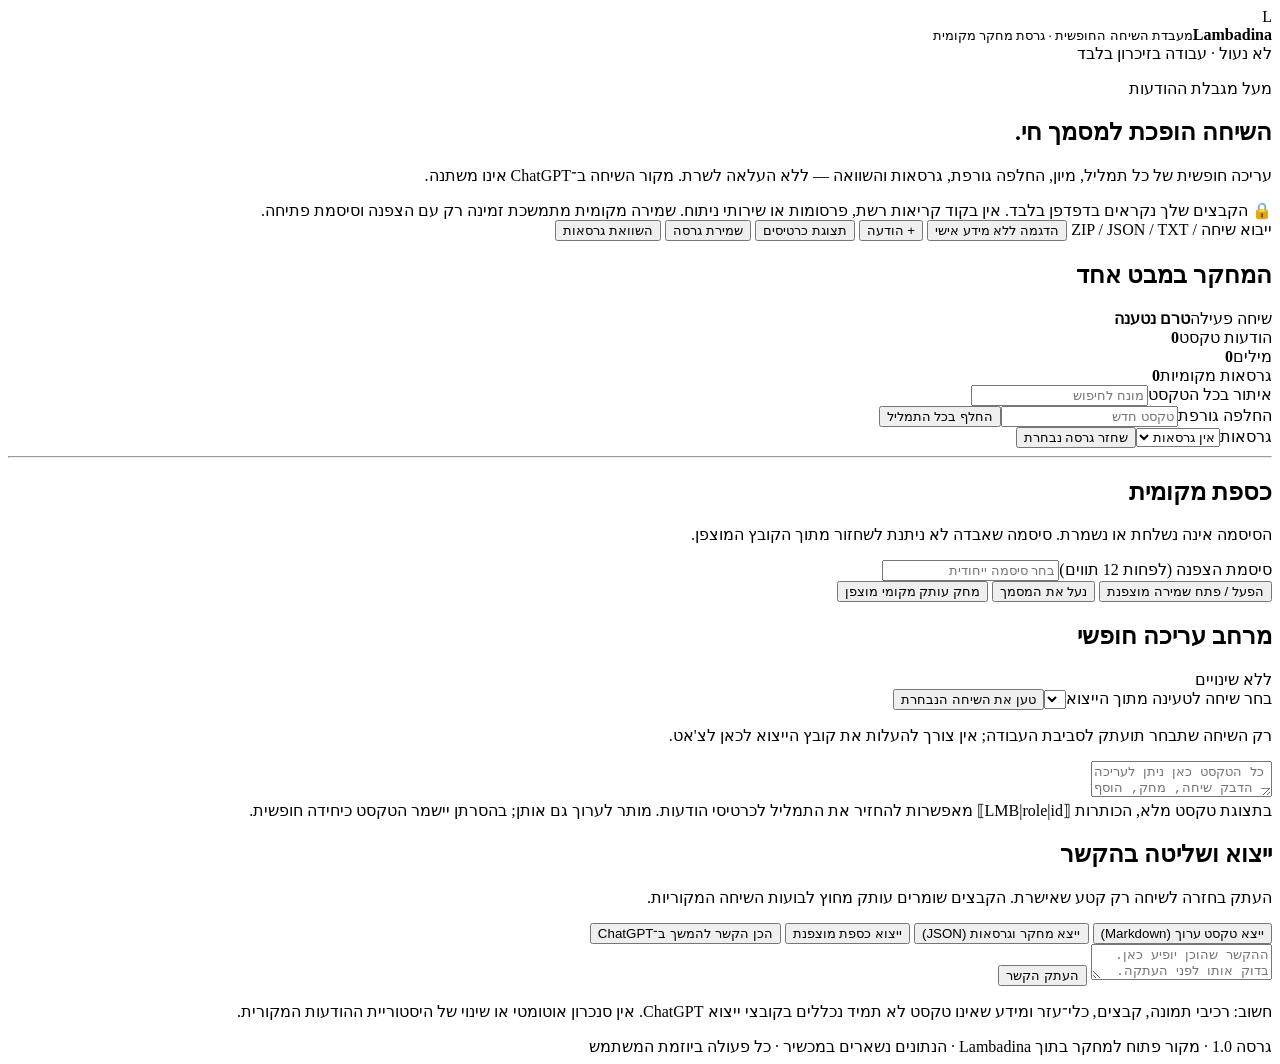
==== editor/index.html @ 6ce00387 "Publish code-only Lambadina offline editable transcript app; no conversations or keys" ====
<!doctype html>
<html lang="he" dir="rtl">
<head>
<meta charset="utf-8">
<meta name="viewport" content="width=device-width,initial-scale=1">
<meta name="referrer" content="no-referrer">
<meta http-equiv="Content-Security-Policy" content="default-src 'none'; script-src 'self'; style-src 'self'; img-src 'none'; font-src 'none'; object-src 'none'; connect-src 'none'; form-action 'none'; base-uri 'none'">
<title>Lambadina | מעבדת שיחה חופשית</title>
<link rel="stylesheet" href="style.css">
<script defer src="app.js"></script>
</head>
<body>
<header class="top">
 <div class="brand"><div class="mark">L</div><div><strong>Lambadina</strong><small>מעבדת השיחה החופשית · גרסת מחקר מקומית</small></div></div>
 <div class="status"><span id="lockIndicator">לא נעול · עבודה בזיכרון בלבד</span><span class="dot"></span></div>
</header>
<main>
<section class="intro">
 <p class="eyebrow">מעל מגבלת ההודעות</p>
 <h1>השיחה הופכת למסמך חי.</h1>
 <p>עריכה חופשית של כל תמליל, מיון, החלפה גורפת, גרסאות והשוואה — ללא העלאה לשרת. מקור השיחה ב־ChatGPT אינו משתנה.</p>
 <div class="privacy">🔒 הקבצים שלך נקראים בדפדפן בלבד. אין בקוד קריאות רשת, פרסומות או שירותי ניתוח. שמירה מקומית מתמשכת זמינה רק עם הצפנה וסיסמת פתיחה.</div>
</section>
<section class="toolbar" aria-label="פעולות ראשיות">
 <label class="btn primary" for="importFile">ייבוא שיחה / ZIP / JSON / TXT</label><input type="file" id="importFile" accept=".zip,.json,.txt,.md,.lmb" hidden>
 <button id="demo" class="btn">הדגמה ללא מידע אישי</button>
 <button id="add" class="btn">+ הודעה</button>
 <button id="view" class="btn">תצוגת כרטיסים</button>
 <button id="snapshot" class="btn">שמירת גרסה</button>
 <button id="compare" class="btn">השוואת גרסאות</button>
</section>
<section class="layout">
 <aside class="panel side">
   <h2>המחקר במבט אחד</h2>
   <div class="stat"><span>שיחה פעילה</span><strong id="titleLabel">טרם נטענה</strong></div>
   <div class="stat"><span>הודעות טקסט</span><strong id="msgCount">0</strong></div>
   <div class="stat"><span>מילים</span><strong id="wordCount">0</strong></div>
   <div class="stat"><span>גרסאות מקומיות</span><strong id="versionCount">0</strong></div>
   <div class="field"><label for="search">איתור בכל הטקסט</label><input id="search" placeholder="מונח לחיפוש"></div>
   <div class="field"><label for="replace">החלפה גורפת</label><input id="replace" placeholder="טקסט חדש"><button class="btn full" id="replaceAll">החלף בכל התמליל</button></div>
   <div class="field"><label for="snapshots">גרסאות</label><select id="snapshots"><option>אין גרסאות</option></select><button class="btn full" id="restore">שחזר גרסה נבחרת</button></div>
   <hr>
   <h2>כספת מקומית</h2>
   <p class="muted">הסיסמה אינה נשלחת או נשמרת. סיסמה שאבדה לא ניתנת לשחזור מתוך הקובץ המוצפן.</p>
   <div class="field"><label for="passphrase">סיסמת הצפנה (לפחות 12 תווים)</label><input id="passphrase" type="password" autocomplete="off" placeholder="בחר סיסמה ייחודית"></div>
   <button class="btn full" id="unlock">הפעל / פתח שמירה מוצפנת</button>
   <button class="btn full" id="lock">נעל את המסמך</button>
   <button class="btn full danger" id="clear">מחק עותק מקומי מוצפן</button>
 </aside>
 <section class="panel editor-panel">
  <div class="editor-header"><h2 id="editorTitle">מרחב עריכה חופשי</h2><span id="dirty" class="muted">ללא שינויים</span></div>
  <div id="conversationPicker" class="picker hidden"><label for="conversationSelect">בחר שיחה לטעינה מתוך הייצוא</label><select id="conversationSelect"></select><button class="btn primary" id="loadConversation">טען את השיחה הנבחרת</button><p class="muted">רק השיחה שתבחר תועתק לסביבת העבודה; אין צורך להעלות את קובץ הייצוא לכאן לצ'אט.</p></div>
  <div id="cards" class="cards hidden"></div>
  <textarea id="fullEditor" dir="auto" spellcheck="true" placeholder="כל הטקסט כאן ניתן לעריכה — הדבק שיחה, מחק, הוסף ושכתב. ניתן גם לייבא ייצוא מלא של ChatGPT."></textarea>
  <div class="help">בתצוגת טקסט מלא, הכותרות ⟦LMB|role|id⟧ מאפשרות להחזיר את התמליל לכרטיסי הודעות. מותר לערוך גם אותן; בהסרתן יישמר הטקסט כיחידה חופשית.</div>
 </section>
</section>
<section class="panel output">
 <div class="output-head"><div><h2>ייצוא ושליטה בהקשר</h2><p>העתק בחזרה לשיחה רק קטע שאישרת. הקבצים שומרים עותק מחוץ לבועות השיחה המקוריות.</p></div></div>
 <div class="toolbar">
   <button class="btn primary" id="exportMarkdown">ייצא טקסט ערוך (Markdown)</button>
   <button class="btn" id="exportJSON">ייצא מחקר וגרסאות (JSON)</button>
   <button class="btn" id="encryptedExport">ייצוא כספת מוצפנת</button>
   <button class="btn" id="context">הכן הקשר להמשך ב־ChatGPT</button>
 </div>
 <textarea id="contextBox" class="hidden" readonly placeholder="ההקשר שהוכן יופיע כאן. בדוק אותו לפני העתקה."></textarea>
 <button class="btn hidden" id="copyContext">העתק הקשר</button>
 <p class="muted">חשוב: רכיבי תמונה, קבצים, כלי־עזר ומידע שאינו טקסט לא תמיד נכללים בקובצי ייצוא ChatGPT. אין סנכרון אוטומטי או שינוי של היסטוריית ההודעות המקורית.</p>
</section>
<footer>גרסה 1.0 · מקור פתוח למחקר בתוך Lambadina · הנתונים נשארים במכשיר · כל פעולה ביוזמת המשתמש</footer>
</main>
<div id="notice" role="status" aria-live="polite" class="notice hidden"></div>
</body></html>
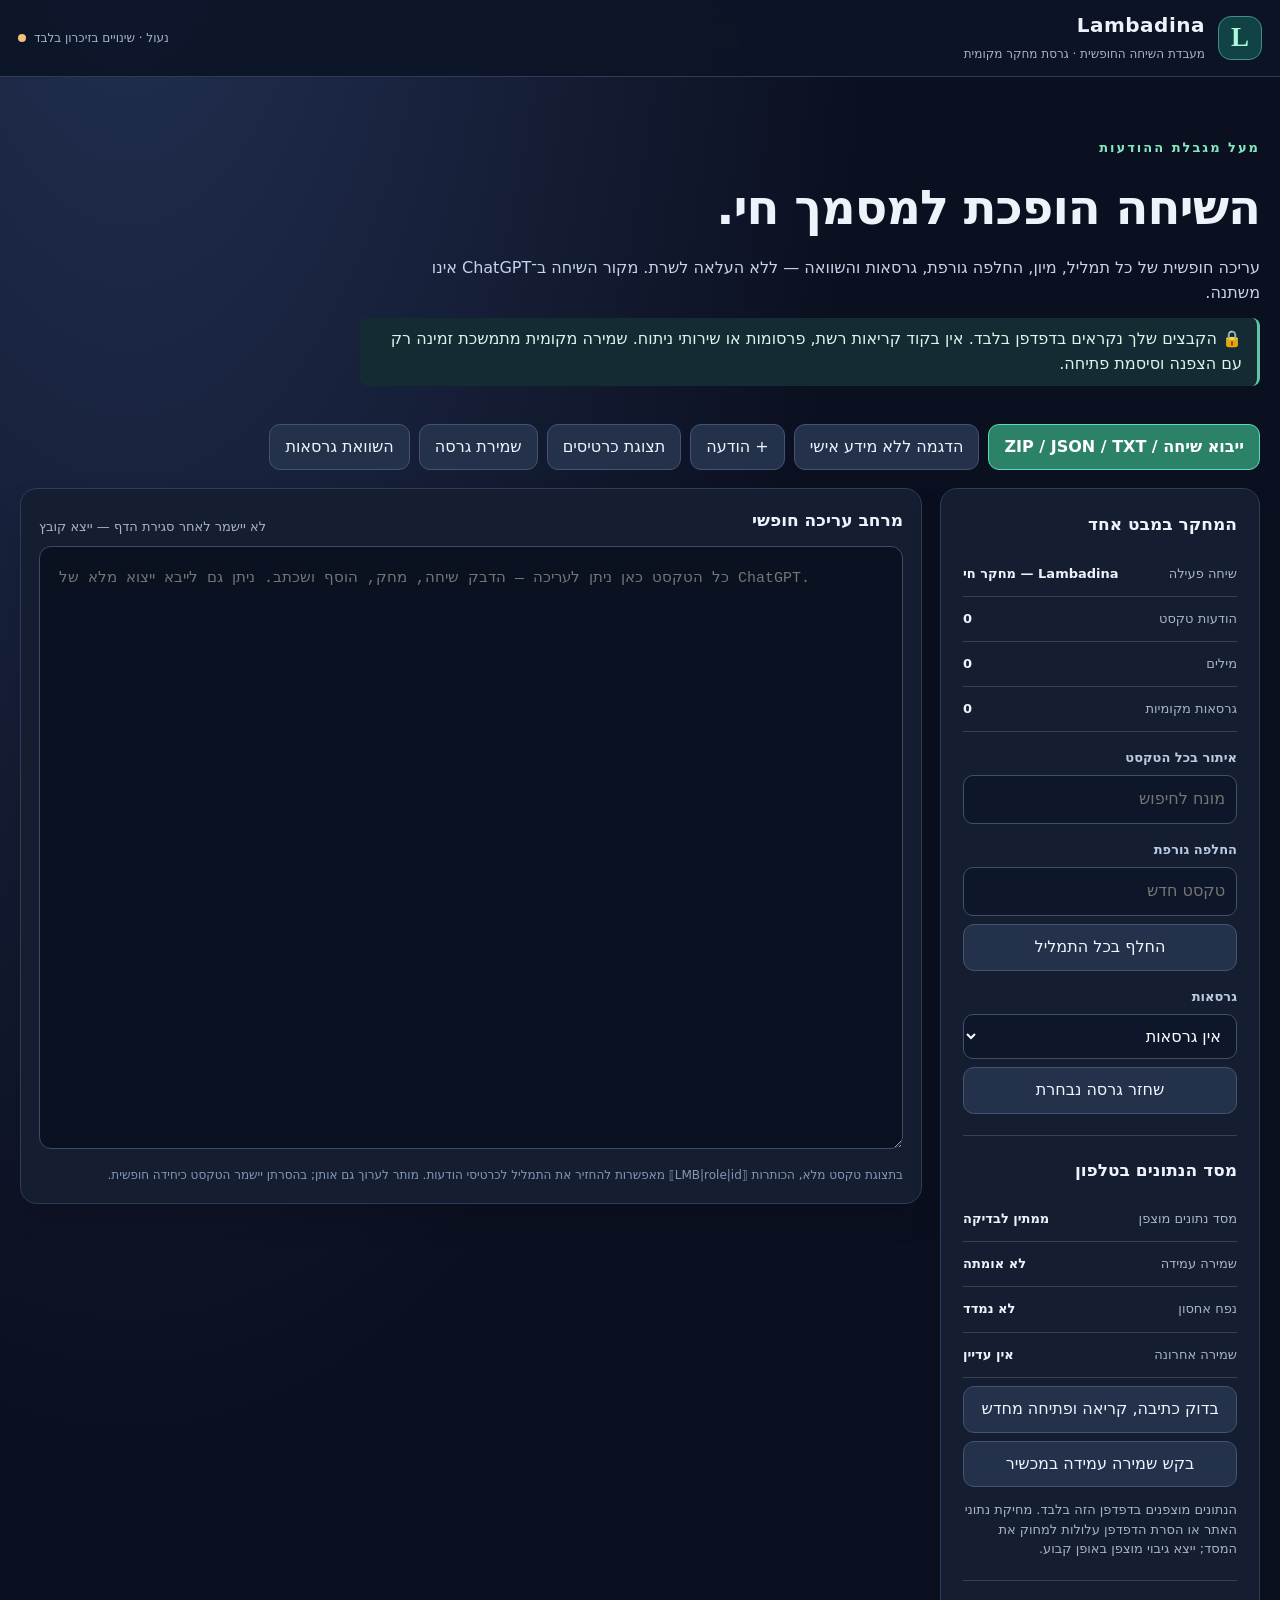
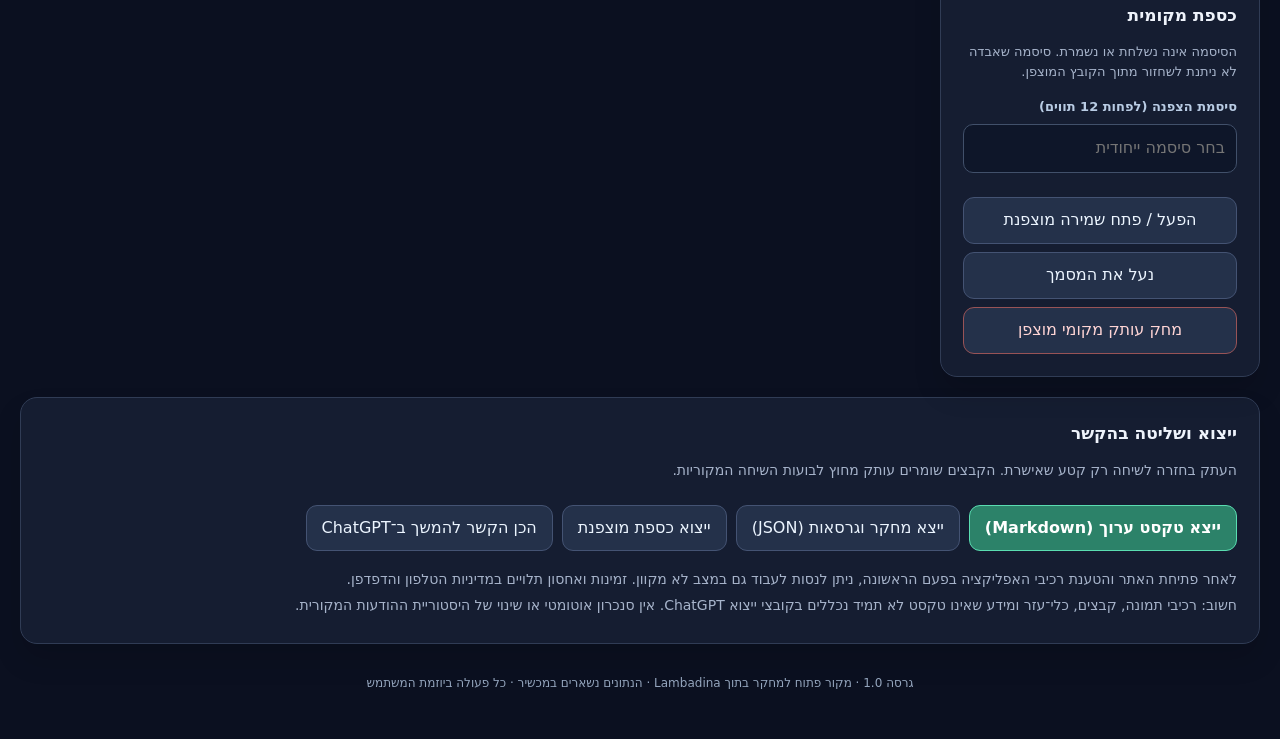
==== commit 2dd96c52: "Expose encrypted on-device database inspection, readback verification and persistent-storage control" ====
--- a/editor/index.html
+++ b/editor/index.html
@@ -4,8 +4,9 @@
 <meta charset="utf-8">
 <meta name="viewport" content="width=device-width,initial-scale=1">
 <meta name="referrer" content="no-referrer">
-<meta http-equiv="Content-Security-Policy" content="default-src 'none'; script-src 'self'; style-src 'self'; img-src 'none'; font-src 'none'; object-src 'none'; connect-src 'none'; form-action 'none'; base-uri 'none'">
+<meta http-equiv="Content-Security-Policy" content="default-src 'none'; script-src 'self'; worker-src 'self'; style-src 'self'; img-src 'none'; font-src 'none'; object-src 'none'; connect-src 'none'; form-action 'none'; base-uri 'none'">
 <title>Lambadina | מעבדת שיחה חופשית</title>
+<meta name="theme-color" content="#0b1020">
 <link rel="stylesheet" href="style.css">
 <script defer src="app.js"></script>
 </head>
@@ -40,6 +41,15 @@
    <div class="field"><label for="replace">החלפה גורפת</label><input id="replace" placeholder="טקסט חדש"><button class="btn full" id="replaceAll">החלף בכל התמליל</button></div>
    <div class="field"><label for="snapshots">גרסאות</label><select id="snapshots"><option>אין גרסאות</option></select><button class="btn full" id="restore">שחזר גרסה נבחרת</button></div>
    <hr>
+   <h2>מסד הנתונים בטלפון</h2>
+   <div class="stat"><span>מסד נתונים מוצפן</span><strong id="dbStatus">ממתין לבדיקה</strong></div>
+   <div class="stat"><span>שמירה עמידה</span><strong id="storageStatus">לא אומתה</strong></div>
+   <div class="stat"><span>נפח אחסון</span><strong id="storageUsage">לא נמדד</strong></div>
+   <div class="stat"><span>שמירה אחרונה</span><strong id="lastSave">אין עדיין</strong></div>
+   <button class="btn full" id="verifyDb">בדוק כתיבה, קריאה ופתיחה מחדש</button>
+   <button class="btn full" id="requestPersist">בקש שמירה עמידה במכשיר</button>
+   <p class="muted">הנתונים מוצפנים בדפדפן הזה בלבד. מחיקת נתוני האתר או הסרת הדפדפן עלולות למחוק את המסד; ייצא גיבוי מוצפן באופן קבוע.</p>
+   <hr>
    <h2>כספת מקומית</h2>
    <p class="muted">הסיסמה אינה נשלחת או נשמרת. סיסמה שאבדה לא ניתנת לשחזור מתוך הקובץ המוצפן.</p>
    <div class="field"><label for="passphrase">סיסמת הצפנה (לפחות 12 תווים)</label><input id="passphrase" type="password" autocomplete="off" placeholder="בחר סיסמה ייחודית"></div>
@@ -65,6 +75,7 @@
  </div>
  <textarea id="contextBox" class="hidden" readonly placeholder="ההקשר שהוכן יופיע כאן. בדוק אותו לפני העתקה."></textarea>
  <button class="btn hidden" id="copyContext">העתק הקשר</button>
+ <p class="muted">לאחר פתיחת האתר והטענת רכיבי האפליקציה בפעם הראשונה, ניתן לנסות לעבוד גם במצב לא מקוון. זמינות ואחסון תלויים במדיניות הטלפון והדפדפן.</p>
  <p class="muted">חשוב: רכיבי תמונה, קבצים, כלי־עזר ומידע שאינו טקסט לא תמיד נכללים בקובצי ייצוא ChatGPT. אין סנכרון אוטומטי או שינוי של היסטוריית ההודעות המקורית.</p>
 </section>
 <footer>גרסה 1.0 · מקור פתוח למחקר בתוך Lambadina · הנתונים נשארים במכשיר · כל פעולה ביוזמת המשתמש</footer>
--- a/editor/style.css
+++ b/editor/style.css
@@ -0,0 +1,13 @@
+:root{color-scheme:dark;--bg:#0b1020;--panel:#151d31;--text:#eef3fb;--muted:#a7b4cb;--border:#303c55;--accent:#84e9c1;--focus:#b8a4ff}
+*{box-sizing:border-box}html{scroll-behavior:smooth}body{margin:0;background:radial-gradient(ellipse at 10% -10%,#233154 0%,#0b1020 46%);color:var(--text);font:16px/1.55 system-ui,-apple-system,"Segoe UI",sans-serif;min-height:100vh}
+button,input,textarea,select{font:inherit}button{cursor:pointer}button:focus-visible,input:focus-visible,textarea:focus-visible,select:focus-visible{outline:2px solid var(--focus);outline-offset:3px}
+.top{min-height:76px;background:#0d1427e8;border-bottom:1px solid var(--border);display:flex;align-items:center;justify-content:space-between;gap:15px;padding:10px max(18px,calc((100vw - 1280px)/2));position:sticky;top:0;z-index:3;backdrop-filter:blur(12px)}
+.brand{display:flex;align-items:center;gap:13px}.mark{border-radius:13px;border:1px solid #408f88;color:#abf8db;background:#124344;font-family:Georgia,serif;font-weight:900;font-size:27px;display:grid;place-content:center;width:44px;height:44px}.brand strong{display:block;font-size:20px;letter-spacing:.5px}.brand small{color:var(--muted);font-size:12px}.status{color:var(--muted);font-size:12px;display:flex;align-items:center;gap:8px;text-align:left}.dot{width:8px;height:8px;border-radius:100%;background:#f4bf7d}
+main{max-width:1320px;margin:auto;padding:25px 20px 38px}.intro{padding:24px 0 20px}.intro h1{font-size:clamp(30px,4vw,48px);letter-spacing:-1px;margin:0 0 8px;font-weight:730}.intro>p{max-width:870px;margin:12px 0;color:#c6d3e9}.intro .eyebrow{font-size:13px;font-weight:700;color:var(--accent);letter-spacing:2px}.privacy{max-width:900px;border-right:3px solid #63c4a5;padding:9px 15px;background:#152b34;border-radius:8px;color:#d7f7eb}
+.toolbar{display:flex;gap:9px;flex-wrap:wrap;align-items:center;margin:18px 0}.btn{display:inline-flex;align-items:center;justify-content:center;min-height:40px;padding:10px 15px;border-radius:11px;background:#24314a;border:1px solid #445373;color:#ecf5ff;text-decoration:none;white-space:normal;text-align:center;transition:background .15s}.btn:hover{background:#30415d}.btn.primary{background:#2c8269;color:#fff;border-color:#5addb1;font-weight:700}.btn.primary:hover{background:#349a7b}.btn.danger{color:#ffd5d5;border-color:#985356}.btn.full{width:100%;margin-top:8px}
+.layout{display:grid;grid-template-columns:minmax(230px,320px) minmax(0,1fr);gap:18px;align-items:start}.panel{background:var(--panel);border:1px solid var(--border);border-radius:17px;box-shadow:0 16px 28px #0002;padding:22px;min-width:0}.panel h2{font-size:17px;margin:0 0 14px}.side{position:sticky;top:93px}.stat{display:flex;justify-content:space-between;align-items:center;border-bottom:1px solid #364057;padding:12px 0;gap:15px}.stat span{color:var(--muted);font-size:13px}.stat strong{font-size:13px;max-width:180px;overflow:hidden;text-overflow:ellipsis;white-space:nowrap;text-align:left}.field{margin:16px 0}.field label,.picker label{color:#b9cce4;font-size:13px;display:block;margin:0 0 7px;font-weight:600}.field input,.field select,.picker select{width:100%;background:#0e1629;border-radius:10px;border:1px solid #41506a;color:#fff;min-height:42px;padding:11px}.muted{color:var(--muted);font-size:13px;line-height:1.5}hr{border:0;border-top:1px solid #344159;margin:21px 0}.editor-panel{padding:18px}.editor-header,.output-head{display:flex;justify-content:space-between;gap:15px;align-items:center}.editor-header h2{margin:0 0 12px}
+#fullEditor{width:100%;height:67vh;min-height:400px;resize:vertical;padding:19px;background:#0a1120;border:1px solid #3a4c67;border-radius:12px;color:#eaf7ff;line-height:1.75;tab-size:2;font:15px/1.78 "Cascadia Code","Consolas",ui-monospace,monospace;direction:auto;unicode-bidi:plaintext}
+.help{color:#8398b5;font-size:12px;padding-top:10px}.cards{max-height:70vh;min-height:440px;overflow:auto;padding:4px 5px}.card{border:1px solid #42516c;margin:12px 0;background:#101d33;border-radius:12px;padding:14px}.card.user{border-right:3px solid #6ac5b1}.card.assistant{border-right:3px solid #e1b881}.cardhead{display:flex;align-items:center;justify-content:space-between;gap:8px;flex-wrap:wrap;margin-bottom:10px}.cardhead span{color:var(--muted);font-size:13px}.cardhead .actions{display:flex;gap:5px}.tiny{background:#1d2b42;border:1px solid #374b66;border-radius:8px;color:#dce5f4;padding:5px 9px}.card textarea{resize:vertical;width:100%;min-height:105px;border:1px solid #44516d;border-radius:8px;background:#0c1629;color:white;padding:11px;font:15px/1.65 system-ui;unicode-bidi:plaintext}
+.output{margin-top:20px}.output p{color:var(--muted);font-size:14px;margin:5px 0}#contextBox{width:100%;min-height:190px;color:#f7f7ff;background:#0a1120;border:1px solid var(--border);border-radius:10px;padding:15px;font:14px/1.6 monospace;direction:auto}.picker{background:#172941;border:1px solid #5b718e;border-radius:12px;padding:16px;margin:0 0 15px}.picker select{margin-bottom:12px}footer{padding:30px 0 8px;color:#94a5bd;text-align:center;font-size:12px}.notice{position:fixed;bottom:18px;left:18px;max-width:460px;background:#254f51;color:#fff;z-index:6;padding:13px 18px;border:1px solid #5fe4ce;border-radius:12px;box-shadow:0 8px 36px #0009}.notice.error{background:#6d2833;border-color:#fca5a5}.hidden{display:none!important}
+@media(max-width:840px){.layout{display:flex;flex-direction:column}.side{position:static;width:100%;display:grid;grid-template-columns:1fr 1fr;gap:0 15px}.side h2,.side hr,.side .muted{grid-column:1/-1}.side .field{margin:8px 0}.side>.btn{grid-column:1/-1}.editor-panel{width:100%}main{padding:15px}.top{padding:12px 18px}.brand small{max-width:180px;display:block}.intro{padding-top:10px}#fullEditor{min-height:48vh;height:54vh}}
+@media(max-width:520px){.side{display:block}.status{font-size:10px}.brand strong{font-size:18px}.brand small{font-size:10px}.toolbar .btn,.toolbar label.btn{flex:1 1 43%;min-height:48px;font-size:13px}.panel{padding:15px}.editor-panel{padding:11px}.editor-header{align-items:start}.intro h1{font-size:31px}.privacy{font-size:13px}#fullEditor{padding:12px;font-size:14px}}
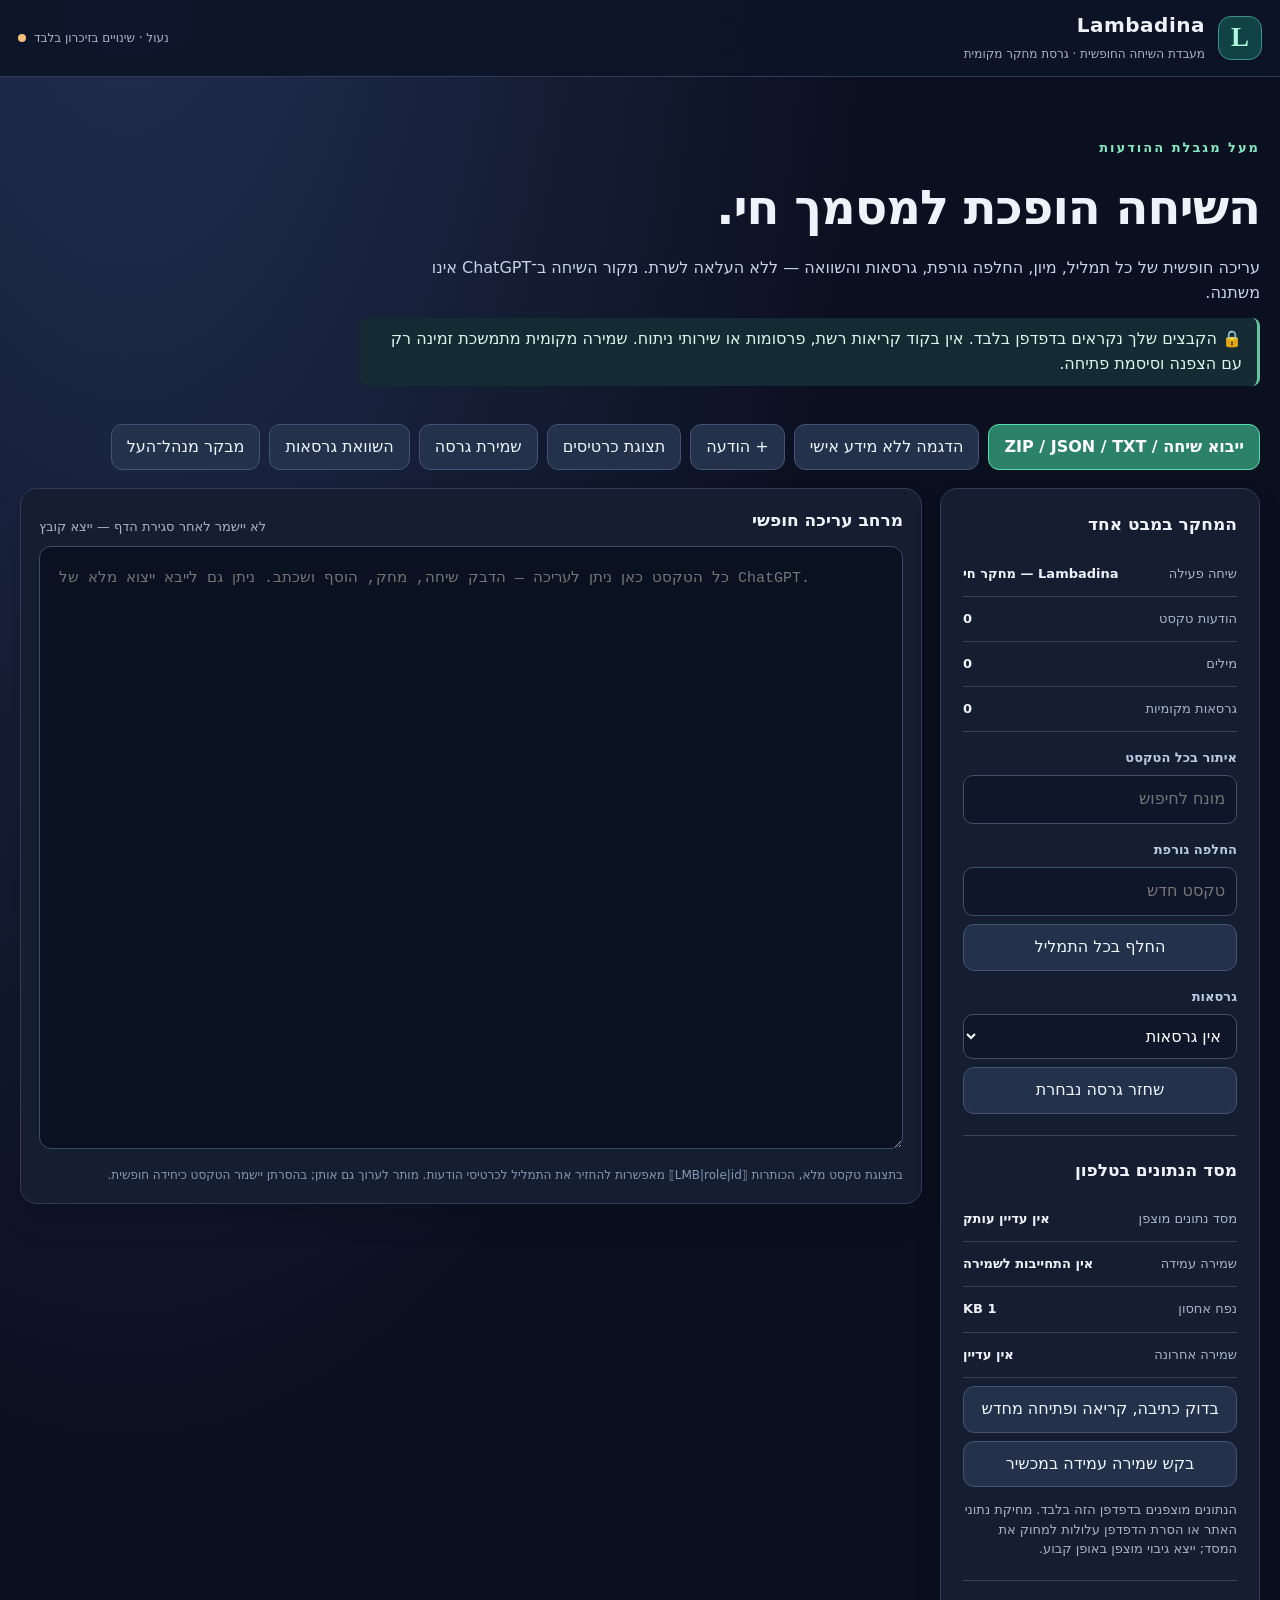
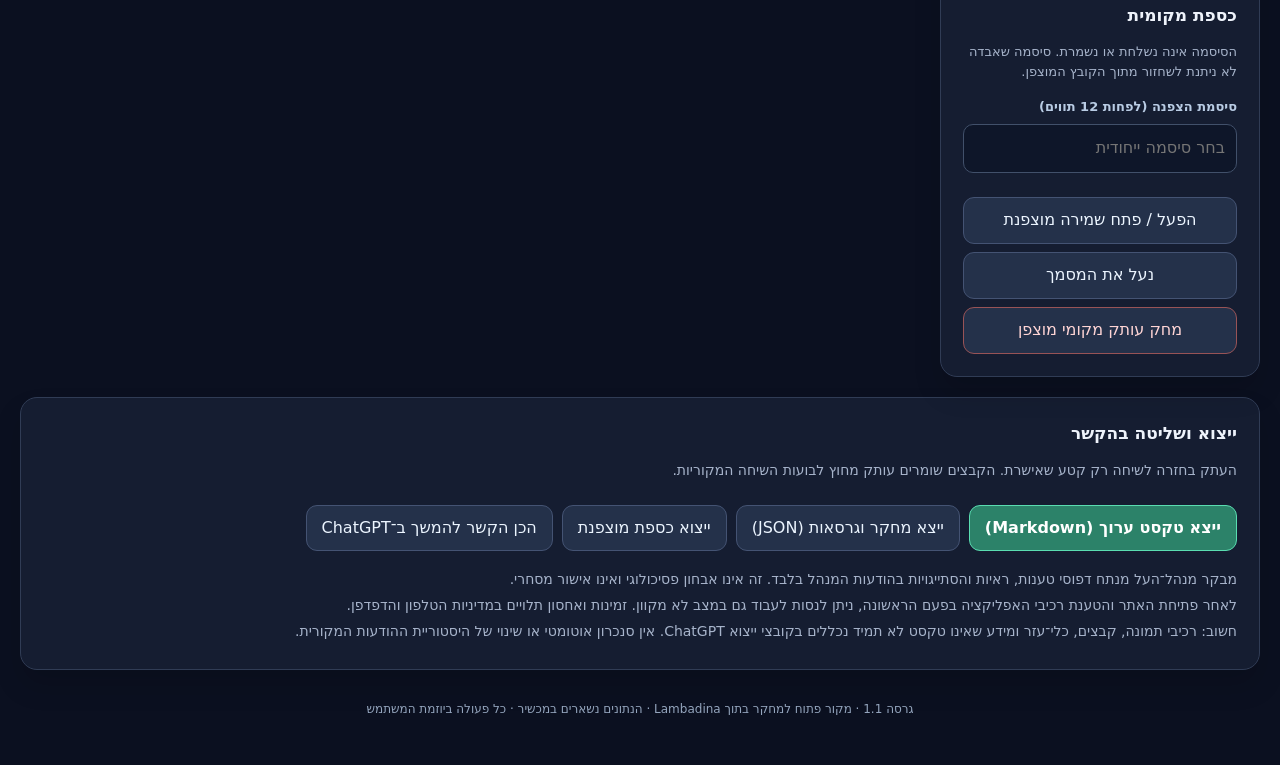
==== commit e5272fd7: "Add explicit operational auditor of manager claims without profiling user or household" ====
--- a/editor/index.html
+++ b/editor/index.html
@@ -29,6 +29,7 @@
  <button id="view" class="btn">תצוגת כרטיסים</button>
  <button id="snapshot" class="btn">שמירת גרסה</button>
  <button id="compare" class="btn">השוואת גרסאות</button>
+ <button id="auditManager" class="btn">מבקר מנהל־העל</button>
 </section>
 <section class="layout">
  <aside class="panel side">
@@ -75,10 +76,11 @@
  </div>
  <textarea id="contextBox" class="hidden" readonly placeholder="ההקשר שהוכן יופיע כאן. בדוק אותו לפני העתקה."></textarea>
  <button class="btn hidden" id="copyContext">העתק הקשר</button>
+ <p class="muted">מבקר מנהל־העל מנתח דפוסי טענות, ראיות והסתייגויות בהודעות המנהל בלבד. זה אינו אבחון פסיכולוגי ואינו אישור מסחרי.</p>
  <p class="muted">לאחר פתיחת האתר והטענת רכיבי האפליקציה בפעם הראשונה, ניתן לנסות לעבוד גם במצב לא מקוון. זמינות ואחסון תלויים במדיניות הטלפון והדפדפן.</p>
  <p class="muted">חשוב: רכיבי תמונה, קבצים, כלי־עזר ומידע שאינו טקסט לא תמיד נכללים בקובצי ייצוא ChatGPT. אין סנכרון אוטומטי או שינוי של היסטוריית ההודעות המקורית.</p>
 </section>
-<footer>גרסה 1.0 · מקור פתוח למחקר בתוך Lambadina · הנתונים נשארים במכשיר · כל פעולה ביוזמת המשתמש</footer>
+<footer>גרסה 1.1 · מקור פתוח למחקר בתוך Lambadina · הנתונים נשארים במכשיר · כל פעולה ביוזמת המשתמש</footer>
 </main>
 <div id="notice" role="status" aria-live="polite" class="notice hidden"></div>
 </body></html>
